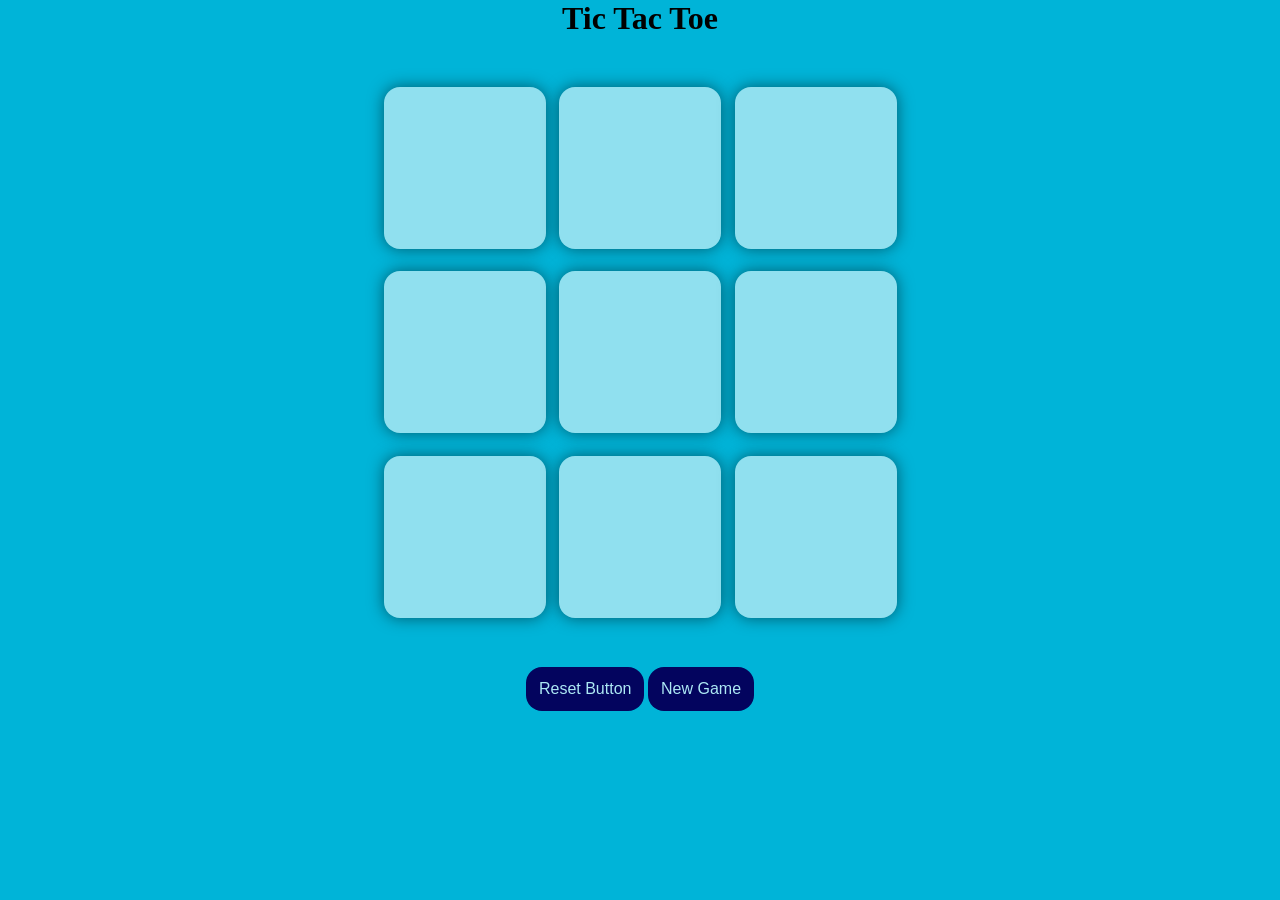
==== index.html @ ec448e64 "new" ====
<!DOCTYPE html>
<html lang="en">

<head>
    <meta charset="UTF-8">
    <meta name="viewport" content="width=device-width, initial-scale=1.0">
    <title>Tic Tac Toe</title>
    <link rel="stylesheet" href="style.css">
</head>

<body>
    <div class="msg-container hide">
        <p id="message">Winner</p>
    </div>
    <main>
        <h1>Tic Tac Toe</h1>
        <div class="container">
            <div class="game">
                <button class="box"></button>
                <button class="box"></button>
                <button class="box"></button>
                <button class="box"></button>
                <button class="box"></button>
                <button class="box"></button>
                <button class="box"></button>
                <button class="box"></button>
                <button class="box"></button>
            </div>
        </div>
        <button id="reset-btn">Reset Button</button>
        <button id="new-btn">New Game</button>
    </main>

    <script src="script.js"></script>
</body>

</html>
---- style.css ----
* {
    margin: 0;
    padding: 0;
  }
  body {
    background-color: #00b4d8;
    text-align: center;
  }
  .container {
    height: 70vmin;
    display: flex;
    justify-content: center;
    align-items: center;
  }
  .game {
    height: 60vmin;
    width: 60vmin;
    display: flex;
    flex-wrap: wrap;
    justify-content: center;
    align-items: center;
    gap: 1.5vmin;
  }
  .box {
    height: 18vmin;
    width: 18vmin;
    border-radius: 1rem;
    border: none;
    box-shadow: 0 0 1rem rgba(0, 0, 0, 0.5);
    font-size: 8vmin;
    color: #023e8a;
    background-color: #90e0ef;
  }
  #reset-btn {
    padding: 0.8rem;
    font-size: 1rem;
    background-color: #03045e;
    border: none;
    border-radius: 1rem;
    color: #ade8f4;
  }
  #new-btn {
    padding: 0.8rem;
    font-size: 1rem;
    background-color: #03045e;
    border: none;
    border-radius: 1rem;
    color: #ade8f4;
  }
  #msg {
    color: #ffffc7;
    font-size: 50px;
  }
  .hide {
    display: none;
  }
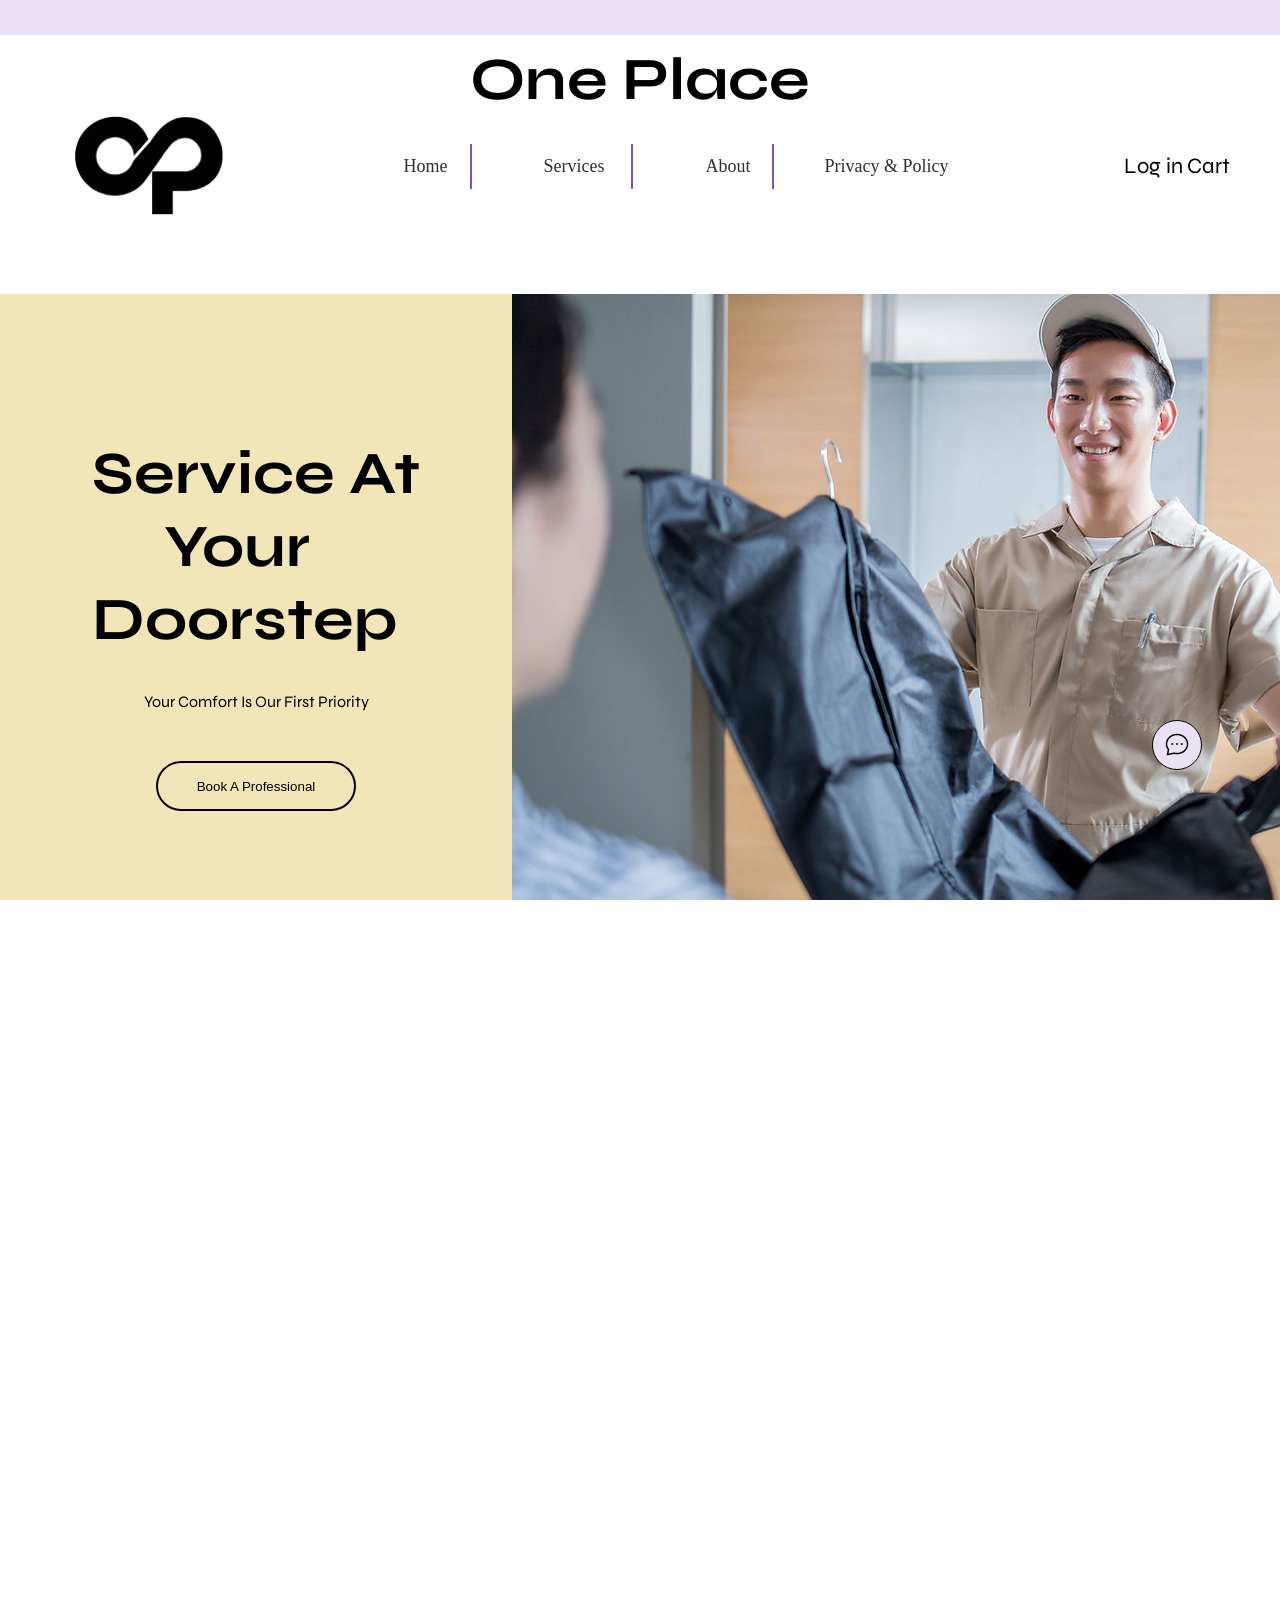
==== commit 1e428168: "uploding new files" ====
--- a/index.html
+++ b/index.html
@@ -1,37 +1,805 @@
-<!DOCTYPE html>
-<html lang="en">
-
-<head>
-    <meta charset="UTF-8">
-    <meta name="viewport" content="width=device-width, initial-scale=1.0">
-    <title>Tic Tac Toe</title>
-    <link rel="stylesheet" href="style.css">
-</head>
-
-<body>
-    <div class="msg-container hide">
-        <p id="message">Winner</p>
-    </div>
-    <main>
-        <h1>Tic Tac Toe</h1>
-        <div class="container">
-            <div class="game">
-                <button class="box"></button>
-                <button class="box"></button>
-                <button class="box"></button>
-                <button class="box"></button>
-                <button class="box"></button>
-                <button class="box"></button>
-                <button class="box"></button>
-                <button class="box"></button>
-                <button class="box"></button>
-            </div>
-        </div>
-        <button id="reset-btn">Reset Button</button>
-        <button id="new-btn">New Game</button>
-    </main>
-
-    <script src="script.js"></script>
-</body>
-
+<!DOCTYPE html>
+<html lang="en">
+
+<head>
+    <meta charset="UTF-8">
+    <meta name="viewport" content="width=device-width, initial-scale=1.0">
+    <link rel="shortcut icon" type="x-icon" href="images/logo/logo_2-removebg-preview.png">
+    <title>One Place</title>
+    <link rel="stylesheet" href="style.css">
+    <link rel="stylesheet" href="https://cdn.jsdelivr.net/npm/swiper@11/swiper-bundle.min.css" />
+    <link rel="stylesheet" href="modal.css">
+    <link rel="stylesheet" href="loader.css">
+    <link rel="stylesheet" href="responsive.css">
+    <link rel="stylesheet" href="messagebtn.css">
+    <script src="https://kit.fontawesome.com/92d5a0c82a.js" crossorigin="anonymous"></script>
+    <script src="https://kit.fontawesome.com/92d5a0c82a.js" crossorigin="anonymous"></script>
+    <style>
+        @import url('https://fonts.googleapis.com/css2?family=Poppins:wght@100;200;300;400;500;600;700;800;900&display=swap');
+    </style>
+
+</head>
+
+<body>
+
+    <div id="message-button">
+        <img src="icons/chat-dots.png" alt="Message me">
+      </div>
+    
+      
+      <div id="chatbox-modal" class="chatbox-modal">
+        <div class="chatbox-header">
+          <span>Chat with us</span>
+          <span id="close-chatbox" class="close">&times;</span>
+        </div>
+        <div class="chatbox-body">
+          <p>Welcome! How can we help you?</p>
+          <!-- You can add more chat UI elements here -->
+        </div>
+      </div>
+      
+
+
+
+<!-- ===================================================== -->
+    <!-- -----------loader----------- -->
+    <div id="loader"><img src="css-loader2.gif" alt=""></div>
+    <!-- ---------notification section-------------- -->
+
+    <header id="notification-section">
+        <h1><span id="element"></span></h1>
+    </header>
+
+    <!-- ---------------logo------------- -->
+
+    <nav class="navbar">
+        <h1 class="logo-text">One Place</h1>
+    </nav>
+
+
+
+    <!-- -------------section-1------------------- -->
+    <div class="section-1">
+        <div class="navigation-items">
+            <img src="images/logo/logo_2-removebg-preview.png" alt="Logo" class="one-place-logo">
+            <ul class="nav-items">
+                <li><a href="#main-section-image-text">Home</a></li>
+                <li><a href="#" style="margin-right: 5px;">Services</a></li>
+                <li><a href="#">About</a></li>
+                <li id="pp"><a href="#">Privacy & Policy</a></li>
+            </ul>
+            <div class="side-items">
+                <a href="#" id="login-btn"> <i class="fa-solid fa-circle-user"></i>Log in</a>
+                <a href="#" id="cart-btn"><i class="fa-solid fa-cart-shopping"></i>Cart</a>
+            </div>
+        </div>
+
+
+
+        <!-- ---------------------main section----------- -->
+        <div class="main-section-image-text">
+            <div class="main-col-1">
+                <div class="main-heading">
+                    <h1>
+                        Service At<br> <span style="display: inline-block; padding: 0 72px;">Your</span><br> Doorstep
+                    </h1><br>
+                    <p id="main-col-para">Your Comfort Is Our First Priority </p>
+                    <!-- The Modal Trigger -->
+                    <button id="Book-A-Professional">Book A Professional</button>
+
+
+                </div>
+            </div>
+            <div class="main-col-2"></div>
+        </div>
+    </div>
+
+    <!-- ----------nav for small screen----------- -->
+    <!-- nav section for smaller divices--------- -->
+
+
+    <div class="nav-items-for-small-screenn">
+        <ul class="nav-items-for-small-screen">
+            <li><a href="#"><i class="fa-solid fa-person-dress"></i></a></li>
+            <li><a href="#"><i class="fa-solid fa-wrench"></i></a></li>
+            <li><a href="#"><i class="fa-solid fa-user"></i></a></li>
+            <li><a href="#"><i class="fa-solid fa-bars"></i></a></li>
+
+        </ul>
+    </div>
+
+
+    <!-- ------------------Section 2--------------- -->
+
+    <div class="container-col-1">
+        <div class="content">
+            <div class="featured-images">
+                <img src="images/amin image.jpeg" alt="Image">
+            </div>
+
+            <div class="container-col-2">
+                <h2>Home services at your <br> doorstep</h2>
+                <div class="item-container">
+                    <span id="item-container-2nd-text">What are you lookig for?</span>
+                    <div class="main-service-icons-links">
+                        <div class="big-cards">
+                            <div class="ser-card " id="womem-saloon-spa-modal">
+                                <a>
+                                    <div class="ser-card-images">
+                                        <img src="icons/women saloon.png" alt="Women's Saloon & Spa">
+                                    </div>
+                                    <p>Women's Saloon & Spa</p>
+                                </a>
+                            </div>
+
+                            <div class="ser-card" id="mens-salon-modal">
+                                <a>
+                                    <div class="ser-card-images"><img src="icons/men sal.png" alt=""></div>
+                                    <p>Men's Saloon</p>
+                                </a>
+                            </div>
+                            <div class="ser-card" id="ac-repair-modal">
+                                <a>
+                                    <div class="ser-card-images"><img src="icons/ac repair.jpeg" alt=""></div>
+                                    <p>AC & applinces repair</p>
+                                </a>
+                            </div>
+                        </div>
+
+                        <div class="small-cards">
+                            <div class="partion1">
+
+                                <div class="ser-2-card" id="painter-modal">
+                                    <a>
+                                        <div class="ser-2-card-images">
+                                            <p>Painting & <br>Waterproofing</p><img src="icons/painter.png" alt=""
+                                                style="height: 55px;width: 55px; margin-left: 10px;"
+                                                class="ser-2-card-images-hover">
+
+                                        </div>
+                                    </a>
+                                </div>
+                                <div class="ser-2-card" id="electrician-modal">
+                                    <a>
+                                        <div class="ser-2-card-images">
+                                            <p>Electrician, Plumber & <br>Carpenter</p><img src="icons/repair.png"
+                                                alt="Electrician, Plumber &Carpenter"
+                                                style="height: 55px;width: 55px; margin-left: 10px;"
+                                                class="ser-2-card-images-hover">
+                                        </div>
+                                    </a>
+                                </div>
+                            </div>
+                            <div class="partion2">
+                                <div class="ser-2-card" id="waterpurifier-modal">
+                                    <a href="#">
+                                        <div class="ser-2-card-images">
+                                            <p>Water Purifier</p><img src="icons/ro.png" alt="Water Purifier"
+                                                style="height: 55px;width: 55px; margin-left: 10px;"
+                                                class="ser-2-card-images-hover">
+                                        </div>
+                                    </a>
+                                </div>
+                            </div>
+                        </div>
+                    </div>
+                </div>
+            </div>
+        </div>
+    </div>
+
+
+    <!---------------section-3--------------------->
+    <div class="card-section">
+        <h1 class="subtitel" style="text-align: center; ">Girls Section</h1>
+        <div class="card-swiping-box">
+            <div class="container swiper">
+                <h1 class="subtitel">Saloon For Girls</h1>
+                <div class="slider-wrapper">
+                    <div class="card-list swiper-wrapper">
+
+                        <div class="card-item swiper-slide">
+                            <h2 class="user-name">facial and cleanup</h2>
+                            <img src="images/women saloon image/hair care.jpeg" alt="facial and cleanup"
+                                class="user-image">
+                        </div>
+                        <div class="card-item swiper-slide">
+                            <h2 class="user-name">facial and cleanup</h2>
+                            <img src="images/women saloon image/facial and cleanup.jpeg" alt="facial and cleanup"
+                                class="user-image">
+                        </div>
+
+                        <div class="card-item swiper-slide">
+                            <h2 class="user-name">bleach and detan</h2>
+                            <img src="images/women saloon image/bleach and detan.jpeg" alt="bleach and detan"
+                                class="user-image">
+                        </div>
+                        <div class="card-item swiper-slide">
+                            <h2 class="user-name">Threading & Face axing</h2>
+                            <img src="images/women saloon image/eye brow.jpeg" alt="BG Image" class="user-image">
+                        </div>
+                        <div class="card-item swiper-slide">
+                            <h2 class="user-name">Manicure</h2>
+                            <img src="images/women saloon image/manicure.jpeg" alt="BG Image" class="user-image">
+                        </div>
+                        <div class="card-item swiper-slide">
+                            <h2 class="user-name">Pedicuree</h2>
+                            <img src="images/women saloon image/pedicuree.jpeg" alt="BG Image" class="user-image">
+                        </div>
+                        <div class="card-item swiper-slide">
+                            <h2 class="user-name">Waxing</h2>
+                            <img src="images/women saloon image/waxing.jpeg" alt="BG Image" class="user-image">
+                        </div>
+                    </div>
+                    <div class="swiper-pagination"></div>
+                </div>
+            </div>
+        </div>
+    </div>
+    <!---------------section-3 part-2--------------------->
+    <div class="card-section-part-2">
+        <div class="card-swiping-box">
+            <div class="container swiper">
+                <h1 class="subtitel" id="spa-for-girls-heading">Spa For Girls</h1>
+                <div class="slider-wrapper">
+                    <div class="card-list swiper-wrapper">
+
+                        <div class="card-item swiper-slide">
+                            <h2 class="user-name">Stress relief</h2>
+                            <img src="images/stress/stress.jpeg" alt="facial and cleanup" class="user-image">
+                        </div>
+                        <div class="card-item swiper-slide">
+                            <h2 class="user-name">Pain relief</h2>
+                            <img src="images/stress/pain.jpeg" alt="facial and cleanup" class="user-image">
+                        </div>
+
+                        <div class="card-item swiper-slide">
+                            <h2 class="user-name">Natural Skincare</h2>
+                            <img src="images/stress/skin.jpeg" alt="bleach and detan" class="user-image">
+                        </div>
+                    </div>
+                    <div class="swiper-pagination"></div>
+                </div>
+            </div>
+        </div>
+    </div>
+
+
+    <!-- --------section-4------------- -->
+
+    <div class="card-section-4">
+        <h1 class="subtitel" style="text-align: center; ">Men's Section</h1>
+        <div class="card-swiping-box">
+            <div class="container swiper">
+                <h1 class="subtitel">Saloon For Mens</h1>
+                <div class="slider-wrapper">
+                    <div class="card-list swiper-wrapper">
+
+                        <div class="card-item swiper-slide">
+                            <h2 class="user-name">Hair cut & Bread <br> Grooming Shaving</h2>
+                            <img src="images/mens saloon/hair cut.jpeg" alt="hair cut" class="user-image">
+                        </div>
+                        <div class="card-item swiper-slide">
+                            <h2 class="user-name">Pedicuree & Manicure</h2>
+                            <img src="images/mens saloon/manicure & pedicuree.jpeg" alt="manicure & pedicuree"
+                                class="user-image">
+                        </div>
+
+                        <div class="card-item swiper-slide">
+                            <h2 class="user-name">Hair Colour & Spa</h2>
+                            <img src="images/mens saloon/hair color & hair spa.jpeg" alt="hair color & hair spa"
+                                class="user-image">
+                        </div>
+                        <div class="card-item swiper-slide">
+                            <h2 class="user-name">Facial & Cleanup</h2>
+                            <img src="images/mens saloon/facial cleanup.jpeg" alt="Facial & Cleanup" class="user-image">
+                        </div>
+
+                    </div>
+                    <div class="swiper-pagination"></div>
+                </div>
+            </div>
+        </div>
+    </div>
+
+    <!---------------section-4 part-2--------------------->
+    <div class="card-section-part-2">
+        <div class="card-swiping-box">
+            <div class="container swiper">
+                <h1 class="subtitel" id="spa-for-girls-heading">Spa For Men's</h1>
+                <div class="slider-wrapper">
+                    <div class="card-list swiper-wrapper">
+
+                        <div class="card-item swiper-slide">
+                            <h2 class="user-name">Stress relief</h2>
+                            <img src="images/mens stress/stress.jpeg" alt="stress" class="user-image">
+                        </div>
+                        <div class="card-item swiper-slide">
+                            <h2 class="user-name">Pain relief</h2>
+                            <img src="images/mens stress/pain.jpeg" alt="Pain relief" class="user-image">
+                        </div>
+
+                        <div class="card-item swiper-slide">
+                            <h2 class="user-name">Post Workout</h2>
+                            <img src="images/mens stress/post worlout.jpeg" alt="post workout" class="user-image">
+                        </div>
+                    </div>
+                    <div class="swiper-pagination"></div>
+                </div>
+            </div>
+        </div>
+    </div>
+
+
+    <!-- ---------------------section-5--------------------- -->
+
+
+    <div class="card-section-5">
+        <!-- <h1 class="subtitel" style="text-align: center; ">Men's Section</h1> -->
+        <div class="card-swiping-box">
+            <div class="container swiper">
+                <h1 class="subtitel">AC & Applinces Repair</h1>
+                <div class="slider-wrapper">
+                    <div class="card-list swiper-wrapper">
+
+                        <div class="card-item swiper-slide">
+                            <h2 class="user-name">AC Repair & Service</h2>
+                            <img src="images/repairing/ac.jpeg" alt="AC Repair & Service" class="user-image">
+                        </div>
+                        <div class="card-item swiper-slide">
+                            <h2 class="user-name">Washing Machine Repair</h2>
+                            <img src="images/repairing/washing machine.jpeg" alt="washing machine" class="user-image">
+                        </div>
+
+                        <div class="card-item swiper-slide">
+                            <h2 class="user-name">Water purifier Repir</h2>
+                            <img src="images/repairing/water purifier.jpeg" alt="Water purifier Repir"
+                                class="user-image">
+                        </div>
+                        <div class="card-item swiper-slide">
+                            <h2 class="user-name">Chimeny Repair & service</h2>
+                            <img src="images/repairing/chimny.jpeg" alt="Chimeny Repair & service" class="user-image">
+                        </div>
+                        <div class="card-item swiper-slide">
+                            <h2 class="user-name">Telivision Repair</h2>
+                            <img src="images/repairing/tv.jpeg" alt="Telivision Repair" class="user-image">
+                        </div>
+                        <div class="card-item swiper-slide">
+                            <h2 class="user-name">Refrigrator Repair & service</h2>
+                            <img src="images/repairing/fridge.jpeg" alt="Refrigrator Repair & service"
+                                class="user-image">
+                        </div>
+                        <div class="card-item swiper-slide">
+                            <h2 class="user-name">Gyser Repair & service</h2>
+                            <img src="images/repairing/gyser.jpeg" alt="Gyser Repair & service" class="user-image">
+                        </div>
+                        <div class="card-item swiper-slide">
+                            <h2 class="user-name">Microwave Repair & service</h2>
+                            <img src="images/repairing/microwave.jpeg" alt="Microwave Repair & service"
+                                class="user-image">
+                        </div>
+
+                    </div>
+                    <div class="swiper-pagination"></div>
+                </div>
+            </div>
+        </div>
+    </div>
+
+    <!-- ----------------section-6--------------- -->
+    <div class="card-section-6">
+        <div class="slide-container swiper">
+            <h1 class="subtitel">Quick Home Repairs</h1>
+            <div class="slide-content slider-wrapper">
+                <div class=" swiper-wrapper">
+
+                    <div class="cardd swiper-slide">
+                        <div class="image-content">
+                            <div class="cardd-image">
+                                <img src="images/repair/fan and exasut.jpeg" alt="fan and exasut" class="cardd-imgg">
+                            </div>
+                            <p id="names">Fan repair(celling/exhaust/wall) <br>₹199</p>
+                        </div>
+                    </div>
+
+                    <div class="cardd swiper-slide">
+                        <div class="image-content">
+                            <div class="cardd-image">
+                                <img src="images/repair/frsm.jpeg" alt="Drill & Hang(wall decor)" class="cardd-imgg">
+                            </div>
+                            <p id="names">Drill & Hang(wall decor) <br>₹129</p>
+                        </div>
+                    </div>
+                    <div class="cardd swiper-slide">
+                        <div class="image-content">
+                            <div class="cardd-image">
+                                <img src="images/repair/minor door repair.jpeg" alt="minor door repair"
+                                    class="cardd-imgg">
+                            </div>
+                            <p id="names">Minor wooden door repair <br>₹199</p>
+                        </div>
+                    </div>
+                    <div class="cardd swiper-slide">
+                        <div class="image-content">
+                            <div class="cardd-image">
+                                <img src="images/repair/cupboard hing repair and installatiobn.jpeg"
+                                    alt="cupboard hing repair and installation" class="cardd-imgg">
+                            </div>
+                            <p id="names">cupboard hing installation <br>₹199</p>
+                        </div>
+                    </div>
+                    <div class="cardd swiper-slide">
+                        <div class="image-content">
+                            <div class="cardd-image">
+                                <img src="images/repair/switch board.jpeg" alt="switch board" class="cardd-imgg">
+                            </div>
+                            <p id="names">Switch/Socket Replacement <br>₹109</p>
+                        </div>
+                    </div>
+                    <div class="cardd swiper-slide">
+                        <div class="image-content">
+                            <div class="cardd-image">
+                                <img src="images/repair/door lock repair.jpeg" alt="door lock repair"
+                                    class="cardd-imgg">
+                            </div>
+                            <p id="names">Door lock repair <br>₹259</p>
+                        </div>
+                    </div>
+                    <div class="cardd swiper-slide">
+                        <div class="image-content">
+                            <div class="cardd-image">
+                                <img src="images/repair/drawer chennal repair.jpeg" alt="chennal repair"
+                                    class="cardd-imgg">
+                                <p id="names">Channel repair(One set) <br>₹178</p>
+                            </div>
+                        </div>
+                    </div>
+                    <div class="cardd swiper-slide">
+                        <div class="image-content">
+                            <div class="cardd-image">
+                                <img src="images/repair/switch board.jpeg" alt="switch board" class="cardd-imgg">
+                            </div>
+                            <p id="names">Switchboard/switchbox repair <br>₹120</p>
+                        </div>
+                    </div>
+                    <div class="cardd swiper-slide">
+                        <div class="image-content">
+                            <div class="cardd-image">
+                                <img src="images/repair/wifi cctv installation.jpeg" alt="wifi cctv installation"
+                                    class="cardd-imgg">
+                            </div>
+                            <p id="names">WIFI CCTV installation <br>₹299</p>
+                        </div>
+                    </div>
+                    <div class="cardd swiper-slide">
+                        <div class="image-content">
+                            <div class="cardd-image">
+                                <img src="images/repair/curtain rod installation.jpeg" alt="curtain rod installation"
+                                    class="cardd-imgg">
+                            </div>
+                            <p id="names">curtain rod installation (2 brackets) <br>₹199</p>
+                        </div>
+                    </div>
+
+                </div>
+            </div>
+            <div class="swiper-pagination"></div>
+        </div>
+
+    </div>
+    <!-- ----------modal section------------ -->
+
+
+    <!--  Modal for book a professnal button -->
+    <div id="modal" class="modal">
+        <div class="modal-content">
+            <span class="close">&times;</span>
+            <h2>What are you looking for?</h2>
+            <!-- <h3>Appliance repair & service</h3> -->
+            <div class="services-grid">
+
+                <div class="service-item">
+                    <a href="https://chatgpt.com/?model=">
+                        <img src="icons/women saloon.png" alt="Men's & Women's Grooming"><br> Men's & Women's Grooming
+                    </a>
+                </div>
+
+                <div class="service-item">
+                    <a href="#">
+                        <img src="icons/air-conditioner_16942171.png" alt="Applinces repair and service"><br> Applinces
+                        repair & service
+                    </a>
+                </div>
+
+                <div class="service-item">
+                    <a href="#">
+                        <img src="icons/repair.png" alt="Quick home repair "><br> Quick home repair
+                    </a>
+                </div>
+
+                <div class="service-item">
+                    <a href="#">
+                        <img src="icons/assistance_4310114.png" alt="Spa & message "><br> Spa &
+                        message
+                    </a>
+                </div>
+                <!-- Add more service items as needed -->
+            </div>
+        </div>
+    </div>
+
+    <!-------------------------- womens saloon icon modal----------------- -->
+
+
+    <!-- Modal for the Women's Salon & Spa icon -->
+    <div id="modal-for-women-spa-saloon-icon" class="modal-for-women-spa-saloon-icon">
+        <div class="modal-content-1">
+            <span class="close-modal-for-women-spa-saloon-icon">&times;</span>
+            <h2>Women's Salon & Spa</h2>
+            <div class="services-grid">
+                <div class="service-item">
+                    <a href="#">
+                        <img src="secondary icons/makeup 2.png" alt="Saloon for women"><br>
+                        Saloon for women
+                    </a>
+                </div>
+                <div class="service-item">
+                    <a href="#">
+                        <img src="secondary icons/spa message for women.png" alt="Spa for women"><br>
+                        Spa for women
+                    </a>
+                </div>
+                <div class="service-item">
+                    <a href="#">
+                        <img src="secondary icons/hair studio women.png" alt="hair studio women"><br>
+                        hair studio women
+                    </a>
+                </div>
+                <div class="service-item">
+                    <a href="#">
+                        <img src="secondary icons/mnakeup and styling studio.png" alt="makeup and styling studio"><br>
+                        Makeup & Styling studio
+                    </a>
+                </div>
+            </div>
+        </div>
+    </div>
+
+    <!-- Modal for Men's Salon -->
+    <div id="modal-for-mens-salon" class="modal">
+        <div class="modal-content  formens">
+            <span class="close-modal-mens">&times;</span>
+            <h2>Men's Salon Services</h2>
+            <!-- Content here -->
+            <div class="services-grid">
+                <div class="service-item">
+                    <a href="#">
+                        <img src="secondary icons/men sal.png" alt="Saloon for mens"><br>
+                        Saloon for kids & mens
+                    </a>
+                </div>
+                <div class="service-item">
+                    <a href="#">
+                        <img src="secondary icons/spa fpor mens.png" alt="Spa for mens"><br>
+                        Spa for mens
+                    </a>
+                </div>
+                <!-- Content here -->
+            </div>
+        </div>
+    </div>
+
+    <!-- Modal for AC Repair -->
+    <div id="modal-for-ac-repair" class="modal">
+        <div class="modal-content">
+            <span class="close-modal-ac">&times;</span>
+            <h2>Appliance repair & <br> service</h2>
+            <!-- Content here -->
+            <div class="services-grid">
+                <div class="service-item">
+                    <a href="#">
+                        <img src="secondary icons/ac.jpeg" alt=" AC repair & service"><br>
+                        AC repair & service
+                    </a>
+                </div>
+                <div class="service-item">
+                    <a href="#">
+                        <img src="secondary icons/cooler.png" alt=" Air coller repair & service"><br>
+                        Air coller repair & service
+                    </a>
+                </div>
+                <div class="service-item">
+                    <a href="#">
+                        <img src="secondary icons/chimeny.png" alt="Chemney repair & service"><br>
+                        Chemney repair & service
+                    </a>
+                </div>
+                <div class="service-item">
+                    <a href="#">
+                        <img src="secondary icons/gyser repair.jpeg" alt="Gyser repair & service"><br>
+                        Gyser repair & service
+                    </a>
+                </div>
+                <div class="service-item">
+                    <a href="#">
+                        <img src="secondary icons/inverter repair.png" alt="inverter repair & service"><br>
+                        inverter repair & service
+                    </a>
+                </div>
+                <div class="service-item">
+                    <a href="#">
+                        <img src="secondary icons/ro.png" alt=" Water purifier repair & service"><br>
+                        Water purifier repair & service
+                    </a>
+                </div>
+                <div class="service-item">
+                    <a href="#">
+                        <img src="secondary icons/laptop.png" alt="Laptop repair & service"><br>
+                        Laptop repair & service
+                    </a>
+                </div>
+                <div class="service-item">
+                    <a href="#">
+                        <img src="secondary icons/microwave.jpeg" alt=" Microwave repair"><br>
+                        Microwave repair
+                    </a>
+                </div>
+                <div class="service-item">
+                    <a href="#">
+                        <img src="secondary icons/mixer grinder.png" alt="Mixer grinder repair"><br>
+                        Mixer grinder repair
+                    </a>
+                </div>
+                <div class="service-item">
+                    <a href="#">
+                        <img src="secondary icons/fridge.jpeg" alt="Refrigrator repair"><br>
+                        Refrigrator repair
+                    </a>
+                </div>
+                <div class="service-item">
+                    <a href="#">
+                        <img src="secondary icons/tv.jpeg" alt="TV repair"><br>
+                        TV repair
+                    </a>
+                </div>
+                <div class="service-item">
+                    <a href="#">
+                        <img src="secondary icons/washing machine.jpeg" alt="Washing machine repair"><br>
+                        Washing machine repair
+                    </a>
+                </div>
+            </div>
+        </div>
+    </div>
+
+    <!-- --------for painting and waterproffing modal-------- -->
+
+    <div id="modal-for-waterproofing" class="modal">
+        <div class="modal-content">
+            <span class="close-modal-waterproofing">&times;</span>
+            <h2>Painting & Waterproofing</h2>
+            <div class="services-grid">
+                <div class="service-item">
+                    <a href="#">
+                        <img src="secondary icons/full house painting.png" alt="Full home painting"><br>
+                        Full home painting
+                    </a>
+                </div>
+                <div class="service-item">
+                    <a href="#">
+                        <img src="secondary icons/rooms wall painting.jpeg" alt="Spa for mens"><br>
+                        Room/ Wall painting
+                    </a>
+                </div>
+            </div>
+        </div>
+    </div>
+
+    <!-- --------for electrician plumber carpenter modal-------- -->
+
+    <div id="modal-for-electrician" class="modal">
+        <div class="modal-content">
+            <span class="close-modal-electrician">&times;</span>
+            <h2>Electrician, Plumber & Carpenter</h2>
+            <div class="services-grid">
+                <div class="service-item">
+                    <a href="#">
+                        <img src="secondary icons/electrician.png" alt="Electrician"><br>
+                        Electrician
+                    </a>
+                </div>
+                <div class="service-item">
+                    <a href="#">
+                        <img src="secondary icons/plumber.png" alt="electrician"><br>
+                        Plumber
+                    </a>
+                </div>
+                <div class="service-item">
+                    <a href="#">
+                        <img src="secondary icons/carpenter.jpeg" alt="Carpenter"><br>
+                        Carpenter
+                    </a>
+                </div>
+                <div class="service-item">
+                    <a href="#">
+                        <img src="secondary icons/fan installation.png" alt="fan installation"><br>
+                        Fan installation
+                    </a>
+                </div>
+                <div class="service-item">
+                    <a href="#">
+                        <img src="secondary icons/furniture.jpeg" alt="furniture"><br>
+                        Furniture assembly
+                    </a>
+                </div>
+            </div>
+        </div>
+    </div>
+
+
+
+    <!-- -------------Footer---------------- -->
+
+    <footer>
+        <div class="footer-container">
+            <div class="company-section">
+                <h3>Company</h3>
+                <ul>
+                    <li><a href="#">About us</a></li>
+                    <li><a href="#">Terms & conditions</a></li>
+                    <li><a href="#">Privacy policy</a></li>
+                    <li><a href="#">Anti-discrimination policy</a></li>
+                    <li><a href="#">OP impact</a></li>
+                    <li><a href="#">Careers</a></li>
+                </ul>
+            </div>
+            <div class="customers-section">
+                <h3>For customers</h3>
+                <ul>
+                    <li><a href="#">OP reviews</a></li>
+                    <li><a href="#">Contact us</a></li>
+                </ul>
+            </div>
+            <div class="partners-section">
+                <h3>For partners</h3>
+                <ul>
+                    <li><a href="#">Register as a professional</a></li>
+                </ul>
+            </div>
+            <div class="social-links-section">
+                <h3>Social links</h3>
+                <div class="social-icons">
+                    <a href="#"><i class="fa-brands fa-x-twitter"></i></a>
+                    <a href="#"><i class="fa-brands fa-facebook-f"></i></a>
+                    <a href="#"><i class="fa-brands fa-instagram"></i></a>
+                    <a href="#"><i class="fa-brands fa-linkedin-in"></i></a>
+                </div>
+                <div class="app-links">
+                    <a href="#"><img src="images/app store.png" alt="App Store"></a>
+                    <a href="#"><img src="images/play store.png" alt="Google Play"></a>
+                </div>
+            </div>
+        </div>
+        <div class="footer-bottom">
+            <p>&copy; Copyright 2024 One Place. All rights reserved. | CIN: O74140DL2024PTC274413</p>
+        </div>
+    </footer>
+    <!-- image slider js  -->
+
+    <script src="https://cdn.jsdelivr.net/npm/swiper@11/swiper-bundle.min.js"></script>
+    <script src="imageswiper.js"></script>
+    <script src="imageslider2.js"></script>
+
+    <!-- typed js file -->
+    <script src="https://unpkg.com/typed.js@2.1.0/dist/typed.umd.js"></script>
+    <script src="anouncement.js"></script>
+
+    <!-- normal js files -->
+    <script src="responsive.js"></script>
+    <script src="modal.js"></script>
+    <script src="loader.js"></script>
+    <script src="script.js"></script>
+    </div>
+</body>
+
 </html>
--- a/style.css
+++ b/style.css
@@ -1,57 +1,581 @@
-* {
-    margin: 0;
-    padding: 0;
-  }
-  body {
-    background-color: #00b4d8;
-    text-align: center;
-  }
-  .container {
-    height: 70vmin;
-    display: flex;
-    justify-content: center;
-    align-items: center;
-  }
-  .game {
-    height: 60vmin;
-    width: 60vmin;
-    display: flex;
-    flex-wrap: wrap;
-    justify-content: center;
-    align-items: center;
-    gap: 1.5vmin;
-  }
-  .box {
-    height: 18vmin;
-    width: 18vmin;
-    border-radius: 1rem;
-    border: none;
-    box-shadow: 0 0 1rem rgba(0, 0, 0, 0.5);
-    font-size: 8vmin;
-    color: #023e8a;
-    background-color: #90e0ef;
-  }
-  #reset-btn {
-    padding: 0.8rem;
-    font-size: 1rem;
-    background-color: #03045e;
-    border: none;
-    border-radius: 1rem;
-    color: #ade8f4;
-  }
-  #new-btn {
-    padding: 0.8rem;
-    font-size: 1rem;
-    background-color: #03045e;
-    border: none;
-    border-radius: 1rem;
-    color: #ade8f4;
-  }
-  #msg {
-    color: #ffffc7;
-    font-size: 50px;
-  }
-  .hide {
-    display: none;
-  }
-  +@import url("https://fonts.googleapis.com/css2?family=Syne:wght@400..800&display=swap");
+
+* {
+  margin: 0;
+  padding: 0;
+  box-sizing: border-box;
+  /* font-family: "Syne", system-ui; */
+  user-select: none;
+}
+:root {
+  --main-color: #f2e5b8;
+  --secondary-color: #eae1f5;
+  --hover-color: #814fc2;
+  --popins-font: "Poppins", sans-serif;
+  --syne-font: "Syne", system-ui;
+}
+body,
+html {
+  overflow-x: hidden;
+  /* Ensure body and sections have natural flow */
+  display: block;
+  margin: 0;
+  padding: 0;
+  height: 100%;
+}
+
+#notification-section {
+  width: 100vw;
+  height: 35px;
+  /* border: 2px solid red; */
+  background-color: var(--secondary-color);
+  display: flex;
+
+  align-items: center;
+  justify-content: center;
+  font-family: var(--syne-font);
+  font-size: 8px;
+  font-weight: 100;
+  color: #0c0c0d;
+  /* ------------------section 1 --------------- */
+
+  .section-1 {
+    height: auto;
+    min-height: 100vh;
+    display: block;
+  }
+}
+.section-1 {
+  height: auto;
+  min-height: 100vh;
+  display: block;
+}
+.navbar {
+  display: flex;
+
+  align-items: center;
+  justify-content: center;
+  font-size: 40px;
+  font-family: var(--syne-font);
+  margin-top: 0.5rem;
+  position: relative;
+  /* border: 2px solid blue; */
+}
+.one-place-logo {
+  height: 100px;
+  width: 150px;
+  margin-left: 1.5rem;
+}
+
+.nav-items {
+  display: flex;
+  align-items: center;
+  justify-content: center;
+  text-decoration: none;
+  gap: 50px;
+  flex-wrap: wrap;
+}
+.nav-items li {
+  height: 45px;
+  line-height: 45px;
+  border-right: 2px solid var(--hover-color);
+  list-style: none;
+  text-decoration: none;
+  padding: 0 22px;
+}
+#pp {
+  width: 142px;
+
+  padding: 0 0;
+  border: none !important;
+}
+.nav-items li a {
+  color: rgb(48, 48, 48);
+  text-decoration: none;
+  font-size: 18px;
+  transition: all 0.2s ease;
+}
+.nav-items li a:hover {
+  color: var(--hover-color);
+}
+.navigation-items {
+  display: flex;
+
+  justify-content: space-between;
+  align-items: center;
+  width: 100%;
+  padding: 0 50px;
+  margin-bottom: 78px;
+}
+
+.nav-items-for-small-screen {
+  display: none;
+}
+.nav-items-for-small-screen ul {
+  list-style: none;
+}
+.nav-items-for-small-screen li {
+  list-style: none;
+}
+.nav-items-for-small-screen li a {
+  color: #676767;
+}
+.nav-items-for-small-screen .side-items {
+  display: flex;
+
+  gap: 50px;
+}
+#login-btn {
+  text-decoration: none;
+  color: black;
+  position: relative;
+  border: none;
+  background-color: transparent;
+  font-family: var(--syne-font);
+  font-size: 22px;
+}
+#cart-btn {
+  text-decoration: none;
+  color: black;
+  font-family: var(--syne-font);
+  font-size: 22px;
+}
+/* ----------------main image section----------- */
+
+.main-section-image-text {
+  display: flex;
+
+  /* padding: 0 50px; */
+}
+
+/* ------------------column 1---------------- */
+.main-col-1 {
+  /* border: 3px solid black; */
+  background-color: var(--main-color);
+  height: 660px;
+  flex-basis: 40%;
+
+  font-family: var(--syne-font);
+  font-size: 30px;
+  display: flex;
+
+  justify-content: center;
+}
+.main-heading {
+  display: flex;
+
+  flex-direction: column;
+
+  align-items: center;
+  justify-content: center;
+}
+.main-col-1 h1 span {
+  display: inline;
+}
+#main-col-para {
+  text-align: center;
+  font-size: 16px;
+}
+
+#Book-A-Professional {
+  width: 200px;
+  height: 50px;
+  margin-top: 50px;
+  background: transparent;
+  border: 2px solid black;
+  border-radius: 30px;
+  transition: background-color 0.5s ease;
+}
+#Book-A-Professional:hover {
+  color: var(--main-color);
+  background: #000;
+}
+
+/* ------------------column 2---------------- */
+.main-col-2 {
+  background: url(images/1.jpg);
+  /* border: 3px solid red; */
+  height: 660px;
+  flex-basis: 60%;
+}
+/* <!--------------------Section 2-----------------> */
+
+.container-col-1 {
+  width: 100%;
+  border-bottom-width: 0px;
+  /* border: 3px solid red; */
+  margin-bottom: 0px;
+  padding-bottom: 96px;
+  padding-top: 48px;
+  height: 750px;
+}
+.content {
+  display: flex;
+
+  justify-content: center;
+}
+.featured-images {
+  /* border: 2px solid blue; */
+  width: 650px;
+  display: flex;
+
+  align-items: center;
+  justify-content: center;
+  margin: 70px;
+}
+.featured-images img {
+  width: 616px;
+  border-radius: 26px;
+}
+
+.container-col-2 {
+  width: 650px;
+  /* border: 2px solid red; */
+  margin: 70px;
+}
+.container-col-2 h2 {
+  font-family: var(--syne-font);
+}
+.item-container {
+  /* border:3px solid green; */
+  height: 450px;
+  width: 480px;
+  margin-top: 50px;
+  border: 1px solid #e3e3e3;
+  border-radius: 10px;
+}
+#item-container-2nd-text {
+  font-family: var(--syne-font);
+  margin: 20px;
+}
+
+.main-service-icons-links {
+  /* border: 3px solid cyan; */
+  margin: 24px;
+  height: 300px;
+}
+.big-cards {
+  /* border: 2px solid red; */
+  /* width: 400px; */
+  height: 150px;
+  display: flex;
+
+  /* transition: 0.5s; */
+}
+
+.main-service-icons-links .big-cards .ser-card .ser-card-images::after {
+  content: "";
+  position: absolute;
+  bottom: 0;
+  left: 0;
+  width: 100%;
+  height: 2px;
+  background-color: #000000;
+  transform: scaleX(0);
+  transform-origin: left;
+  transition: transform 0.3s ease;
+}
+.main-service-icons-links .big-cards .ser-card .ser-card-images:hover::after {
+  transform: scaleX(1);
+}
+.ser-card {
+  /* border: 3px solid sandybrown; */
+  position: relative;
+  width: 133px;
+  height: 100px;
+  margin: 0 18px;
+  margin-right: 0;
+  transition: all 0.5s ease;
+  transform-origin: left;
+}
+.ser-card:first-child {
+  margin: 0;
+}
+
+.ser-card:hover {
+  opacity: 0.8;
+  cursor: pointer;
+}
+.ser-card p {
+  font-size: 12px;
+  text-align: center;
+  font-family: var(--syne-font);
+}
+.ser-card a {
+  text-decoration: none;
+  color: #000;
+}
+
+.ser-card-images {
+  /* border: 3px solid rgb(64, 255, 0); */
+  background: #f5f5f5;
+  width: 133px;
+  height: 70px;
+  display: flex;
+
+  justify-content: center;
+  align-items: center;
+  border-radius: 10px;
+}
+.small-cards {
+  /* border: 2px solid cyan; */
+
+  height: 70px;
+}
+.partion1 {
+  display: flex;
+
+  gap: 18px;
+}
+.ser-2-card {
+  /* border: 2px solid rgb(64, 0, 255); */
+  height: 70px;
+  width: 210px;
+}
+.ser-2-card-images {
+  height: 80px;
+  background: #f5f5f5;
+  display: flex;
+
+  align-items: center;
+  justify-content: center;
+  border-radius: 10px;
+  transition: 0.5s;
+}
+.ser-2-card-images-hover:hover {
+  opacity: 0.8;
+  cursor: pointer;
+}
+.ser-2-card p {
+  font-size: 12px;
+  font-family: var(--syne-font);
+  text-align: center;
+}
+.partion2 {
+  display: flex;
+
+  gap: 18px;
+  margin-top: 30px;
+}
+.partion2 a,
+.partion1 a {
+  text-decoration: none;
+  color: #000;
+}
+
+/* <!---------------section-3---------------------> */
+.card-section {
+  margin-top: 80px;
+}
+.card-swiping-box {
+  display: flex;
+  align-items: center;
+  justify-content: center;
+  margin-top: 100px;
+}
+.container {
+  position: relative;
+}
+.slider-wrapper {
+  overflow: hidden;
+  width: 1000px;
+  margin: 0 70px 55px;
+}
+.subtitel {
+  color: #000;
+  font-family: var(--syne-font);
+  font-size: 30px;
+  margin-bottom: 20px;
+}
+
+.card-list .card-item {
+  height: 280px;
+  max-width: 230px;
+  color: #ffffff;
+  user-select: none;
+  border-radius: 8px;
+  border: 1px solid rgba(0, 0, 0, 0.2);
+  border-radius: 12px;
+  display: flex;
+  flex: 0 0 auto;
+
+  align-items: center;
+  justify-content: center;
+  flex-direction: column;
+  backdrop-filter: blur(30px);
+}
+.card-list .card-item .user-image {
+  width: 223px; /* image control center*/
+  height: 170px; /* image control center*/
+  margin-bottom: 10px; /* image control center*/
+  border-radius: 12px;
+  margin-top: 77px;
+}
+.card-list .card-item .user-image:hover {
+  transform: scale(1.009);
+}
+.user-name {
+  font-size: 16px;
+  font-family: -apple-system, BlinkMacSystemFont;
+  color: rgb(15, 15, 15);
+  font-weight: 500;
+  margin-top: 20px;
+}
+.card-list .card-item .user-profession {
+  font-size: 1.15rem;
+  color: #e3e3e3;
+  font-weight: 300;
+  margin: 14px 0 40px;
+}
+
+.slider-wrapper {
+  display: flex;
+}
+.slider-wrapper .swiper-pagination-bullet {
+  background: #161616;
+}
+
+/* ----------section4 -------------------- */
+.card-section-4 {
+  margin-top: 70px;
+  margin-left: 20px;
+}
+
+/* -----------section-6----------------------- */
+.card-section-6 {
+  height: 70vh;
+}
+.slide-container {
+  margin-top: 70px;
+  width: 1144px;
+  border-radius: 20px;
+  padding: 40px 40px;
+}
+.slide-content {
+  margin: 0 40px;
+  width: 1050px;
+  min-height: 450px;
+  padding: 45px 20px;
+  overflow: hidden;
+  border-radius: 25px;
+}
+.image-content {
+  display: flex;
+  flex-direction: column;
+  align-items: center;
+}
+.cardd {
+  border-radius: 25px;
+  height: 280px !important;
+  width: 230px !important;
+  background-color: #efefef;
+}
+.cardd-image {
+  position: relative;
+  height: 280px;
+  width: 230px;
+  object-fit: cover;
+  border-radius: 10px;
+  padding: 3px;
+  background: #fff;
+  transition: all 0.2s ease;
+}
+
+.cardd-image:hover {
+  transform: scale(1.009);
+}
+.cardd-image .cardd-imgg {
+  height: 100%;
+  width: 100%;
+  object-fit: cover;
+  border-radius: 10px;
+}
+#names {
+  font-size: 15px;
+}
+
+/* ------------footer section---------- */
+footer {
+  height: 60svh;
+  background-color: #f5f5f5;
+  padding: 40px 20px;
+  font-family: var(--syne-font);
+}
+
+.footer-container {
+  display: flex;
+  justify-content: space-between;
+  flex-wrap: wrap;
+  max-width: 1200px;
+  margin: 0 auto;
+}
+
+.footer-container h3 {
+  font-size: 18px;
+  font-weight: 650;
+}
+
+.footer-container ul {
+  list-style: none;
+  padding: 0;
+  margin-top: 20px;
+}
+
+.footer-container ul li {
+  margin: 8px 0;
+  font-size: 14px;
+  font-weight: 200;
+}
+
+.footer-container ul li a {
+  text-decoration: none;
+  color: #000;
+}
+
+.footer-container .social-icons {
+  display: flex;
+  gap: 10px;
+  margin-bottom: 20px;
+  margin-top: 20px;
+}
+.social-icons a:hover {
+  filter: invert(100);
+}
+.footer-container .social-icons a {
+  font-size: 20px;
+  color: #000;
+  text-decoration: none;
+  transition: all 0.2s linear;
+}
+
+.footer-container .app-links img {
+  width: 130px;
+  height: 40px;
+  display: flex;
+  gap: 10px;
+  flex-direction: column;
+  margin-bottom: 10px;
+}
+.fa-brands {
+  border: 1px solid grey;
+  background-color: white;
+  border-radius: 50%;
+  height: 30px;
+  width: 30px;
+  font-size: 15px;
+  display: flex !important;
+  align-items: center !important;
+  justify-content: center !important;
+}
+
+.footer-bottom {
+  text-align: center;
+  padding: 20px 0;
+  font-size: 14px;
+  color: #4d4d4d;
+  border-top: 1px solid #ddd;
+}
+
+.footer-bottom p {
+  margin-top: 150px;
+}
--- a/modal.css
+++ b/modal.css
@@ -0,0 +1,143 @@
+/* Modal background */
+.modal {
+  display: none; /* Hidden by default */
+  position: fixed;
+  z-index: 1;
+  left: 0;
+  top: 0;
+  width: 100%;
+  height: 100%;
+  background-color: rgba(0, 0, 0, 0.4); /* Black with opacity */
+}
+
+/* Modal content */
+.modal-content {
+  background-color: #fff;
+  margin: 10% auto;
+  padding: 20px;
+  border-radius: 10px;
+  width: 50%;
+  max-width: 700px;
+  box-shadow: 0 4px 8px rgba(0, 0, 0, 0.1);
+}
+
+/* Close button */
+.close,
+.close-modal-mens,
+.close-modal-ac, .close-modal-waterproofing , .close-modal-electrician{
+  color: #aaa;
+  float: right;
+  font-size: 28px;
+  font-weight: bold;
+}
+
+.close, .close-modal-mens, .close-modal-waterproofing, .close-modal-electrician ,
+.close-modal-ac:hover {
+  color: black;
+  text-decoration: none;
+  cursor: pointer;
+}
+
+/* Grid for services */
+.services-grid {
+  display: grid;
+  grid-template-columns: repeat(3, 1fr); /* 3 columns */
+  gap: 10px;
+}
+
+.service-item {
+  background-color: #f1f1f1;
+  padding: 10px;
+  text-align: center;
+  border-radius: 5px;
+  font-size: 12px;
+  font-family: syne;
+  transition: all 0.4s ease;
+  cursor: pointer;
+}
+.service-item:hover {
+  opacity: 0.8;
+}
+.service-item a {
+  text-decoration: none;
+  color: black;
+}
+.modal-content h2 {
+  margin-bottom: 40px;
+  font-family: syne;
+}
+.service-item img {
+  height: 50px;
+  width: 50px;
+}
+
+.modal-for-women-spa-saloon-icon {
+  display: none; /* Hidden by default */
+  position: fixed;
+  z-index: 1;
+  left: 0;
+  top: 0;
+  width: 100%;
+  height: 100%;
+  background-color: rgba(0, 0, 0, 0.4); /* Black with opacity */
+}
+
+.close-modal-for-women-spa-saloon-icon {
+  color: #aaa;
+  float: right;
+  font-size: 28px;
+  font-weight: bold;
+}
+
+.close-modal-for-women-spa-saloon-icon:hover,
+.close-modal-for-women-spa-saloon-icon:focus {
+  color: black;
+  text-decoration: none;
+  cursor: pointer;
+}
+.modal-content-1 {
+  background-color: #fff;
+  margin: 10% auto;
+  padding: 20px;
+  border-radius: 10px;
+  width: 50%;
+  max-width: 700px;
+  box-shadow: 0 4px 8px rgba(0, 0, 0, 0.1);
+}
+.modal-content-1 h2 {
+  margin-bottom: 40px;
+  font-family: syne;
+}
+
+.close-modal-for-women-spa-saloon-icon {
+  color: #aaa;
+  float: right;
+  font-size: 28px;
+  font-weight: bold;
+}
+
+.close-modal:hover,
+.close-modal:focus {
+  color: black;
+  text-decoration: none;
+  cursor: pointer;
+}
+.formens {
+  background-color: #fff;
+  margin: 10% auto;
+  padding: 20px;
+  border-radius: 10px;
+  width: 50%;
+  max-width: 500px;
+  box-shadow: 0 4px 8px rgba(0, 0, 0, 0.1);
+}
+#modal-for-waterproofing .modal-content{
+  max-width: 500px;
+  background-color: #fff;
+  margin: 10% auto;
+  padding: 20px;
+  border-radius: 10px;
+  width: 50%;
+  max-width: 500px;
+  box-shadow: 0 4px 8px rgba(0, 0, 0, 0.1);
+}
--- a/loader.css
+++ b/loader.css
@@ -0,0 +1,11 @@
+#loader {
+    width: 100%;
+    background: black;
+    position: fixed;
+    z-index: 100;
+    height: 100vh !important;
+    display: flex;
+    align-items: center;
+    justify-content: center;
+    object-fit: cover;
+}
--- a/responsive.css
+++ b/responsive.css
@@ -0,0 +1,127 @@
+/* Responsive Breakpoints */
+
+/* Small devices (phones, up to 480px) */
+
+@media (max-width: 480px) {
+  body {
+    flex-grow: 1;
+  }
+  #loader {
+    max-width: 480px;
+    height: 100%;
+    background: #000;
+    /* transform: scale(0.2); */
+  }
+  #loader img {
+    height: 480px !important;
+    /* width: 50%; */
+    transform: scale(0.5);
+  }
+  #notification-section {
+    font-size: 1vw; /* Font size for mobile devices */
+  }
+
+  .section-1 {
+    display: none;
+  }
+  .content {
+    display: inline;
+  }
+  .featured-images {
+    display: none;
+  }
+  .item-container {
+    margin-top: 0px;
+  }
+  .container-col-1{
+    display: block;
+  }
+  .container-col-2 {
+    width: 100%;
+    margin: 0px;
+    height: 100%;
+    padding: 10px 10px 10px 10px;
+  }
+  .container-col-2 h2 {
+    display: none;
+  }
+  .item-container {
+    height: 420px;
+    width: 95vw;
+  }
+  .ser-card-images {
+    width: 110px;
+  }
+
+  .ser-card p {
+    font-size: 10px;
+    font-weight: 500;
+  }
+  .card-section{
+    /* border: 2px solid red; */
+    margin-top: -250px;
+    transform: scale(0.9);
+  }
+  .card-section-part-2{
+    margin-left: 20px;
+    /* width: 400px; */
+  }
+  .card-section-5{
+    margin-left: 20px;
+  }
+  .card-section-6{
+    margin-left: 20px;
+  }
+  footer{
+    /* border: 2px solid green; */
+    height: 99%;
+  }
+  #message-button{
+    top: 700px;
+    left: 350px !important;
+  }
+  #chatbox-modal{
+    z-index: 10;
+    /* border: 2px solid red; */
+  }
+
+/* ---------modal section------- */
+
+.modal-content-1{
+  border: 1px solid rgb(49, 49, 49);
+  width: 400px;
+}
+.modal-content{
+  width: 400px;
+}
+#waterpurifier-modal{
+  width: 170px;
+}
+}
+
+/* Media Queries for responsiveness */
+@media (max-width: 768px) {
+  #notification-section h1 span {
+    font-size: 3vw; /* Font size for tablets and smaller */
+  }
+
+  .section-1 {
+    display: none;
+  }
+  .slider-wrapper {
+    margin: 0 10px 40px;
+  }
+  .slider-wrapper .swiper-slide-button {
+    display: none;
+  }
+  .footer-container {
+    flex-direction: column;
+    align-items: flex-start;
+  }
+
+  .social-links-section,
+  .app-links img {
+    margin-top: 20px;
+  }
+
+}
--- a/messagebtn.css
+++ b/messagebtn.css
@@ -0,0 +1,64 @@
+#message-button {
+  height: 50px;
+  width: 50px;
+  position: fixed;
+  z-index: 10;
+  background: #eae1f5;
+  border: 1px solid black;
+  display: flex;
+  align-items: center;
+  justify-content: center;
+  border-radius: 50%;
+  top: 80%;
+  left: 90%;
+  transition: all 0.3s linear;
+}
+#message-button:hover {
+  filter: invert(100%);
+  transform: translateY(-10px) scale(1.2);
+  cursor: pointer;
+}
+#chatbox-modal {
+  height: 200px;
+  position: fixed;
+  bottom: -400px; /* Positioned below the screen initially */
+  right: 20px;
+  width: 300px;
+  background-color: #fff;
+  border-radius: 10px;
+  box-shadow: 0px 4px 8px rgba(0, 0, 0, 0.2);
+  visibility: hidden;
+  opacity: 0;
+  transition: bottom 0.5s ease-in-out, opacity 0.5s ease-in-out,
+    visibility 0s 0.5s; /* Delay visibility */
+}
+.chatbox-header {
+  background-color: #eae1f5;
+  color: white;
+  padding: 10px;
+  border-radius: 10px 10px 0 0;
+}
+.chatbox-header span {
+  color: black;
+}
+.chatbox-body{
+    padding: 10px;
+}
+.close{
+    line-height: 20px;
+}
+#chatbox-modal.open {
+  bottom: 20px; /* Slide up into view */
+  visibility: visible;
+  opacity: 1;
+  transition: bottom 0.5s ease-in-out, opacity 0.5s ease-in-out;
+}
+
+#message-button {
+  transition: opacity 0.5s ease-in-out;
+}
+
+#message-button.hidden {
+  opacity: 0;
+  pointer-events: none; /* Disable interaction when hidden */
+}
